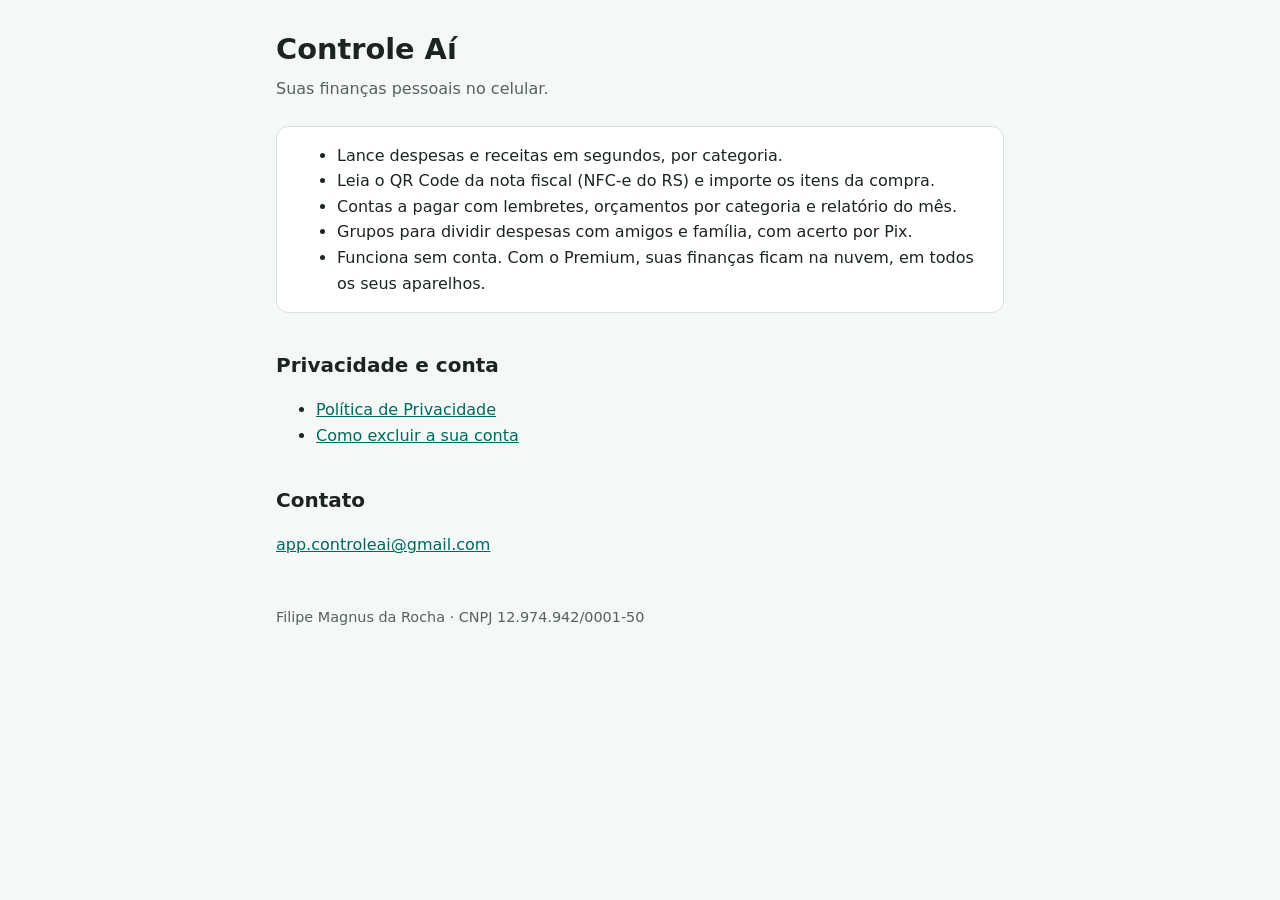
==== controleai/index.html @ 451207ce "Controle Aí: política de privacidade e exclusão de conta Páginas exigidas pelas lojas: política de p" ====
<!doctype html>
<html lang="pt-BR">
<head>
  <meta charset="utf-8">
  <meta name="viewport" content="width=device-width, initial-scale=1">
  <title>Controle Aí</title>
  <meta name="description" content="Controle Aí: suas finanças pessoais no celular, com leitura de nota fiscal e grupos para dividir despesas.">
  <link rel="stylesheet" href="../estilo.css">
</head>
<body>
<main>
  <h1>Controle Aí</h1>
  <p class="subtitulo">Suas finanças pessoais no celular.</p>

  <div class="cartao">
    <ul>
      <li>Lance despesas e receitas em segundos, por categoria.</li>
      <li>Leia o QR Code da nota fiscal (NFC-e do RS) e importe os itens da compra.</li>
      <li>Contas a pagar com lembretes, orçamentos por categoria e relatório do mês.</li>
      <li>Grupos para dividir despesas com amigos e família, com acerto por Pix.</li>
      <li>Funciona sem conta. Com o Premium, suas finanças ficam na nuvem, em todos os seus aparelhos.</li>
    </ul>
  </div>

  <h2>Privacidade e conta</h2>
  <ul>
    <li><a href="privacidade.html">Política de Privacidade</a></li>
    <li><a href="excluir-conta.html">Como excluir a sua conta</a></li>
  </ul>

  <h2>Contato</h2>
  <p><a href="mailto:app.controleai@gmail.com">app.controleai@gmail.com</a></p>

  <footer>Filipe Magnus da Rocha · CNPJ 12.974.942/0001-50</footer>
</main>
</body>
</html>
---- estilo.css ----
:root {
  --fundo: #f4f8f7;
  --texto: #1b2422;
  --suave: #55625f;
  --destaque: #00695c;
  --cartao: #ffffff;
  --borda: #d6e0dd;
}

@media (prefers-color-scheme: dark) {
  :root {
    --fundo: #101614;
    --texto: #e1e8e6;
    --suave: #a3b1ad;
    --destaque: #7fd4c4;
    --cartao: #18201e;
    --borda: #2c3735;
  }
}

* { box-sizing: border-box; }

body {
  margin: 0;
  background: var(--fundo);
  color: var(--texto);
  font: 16px/1.6 system-ui, -apple-system, "Segoe UI", Roboto, sans-serif;
}

main {
  max-width: 760px;
  margin: 0 auto;
  padding: 32px 16px 64px;
}

h1 { font-size: 1.8rem; line-height: 1.25; margin: 0 0 8px; }
h2 { font-size: 1.25rem; margin: 36px 0 8px; }
h3 { font-size: 1.05rem; margin: 24px 0 4px; }
p, li { color: var(--texto); }
a { color: var(--destaque); }

.subtitulo { color: var(--suave); margin: 0 0 24px; }

.cartao {
  background: var(--cartao);
  border: 1px solid var(--borda);
  border-radius: 12px;
  padding: 16px 20px;
  margin: 16px 0;
}

.cartao > :first-child { margin-top: 0; }
.cartao > :last-child { margin-bottom: 0; }

table {
  width: 100%;
  border-collapse: collapse;
  margin: 12px 0;
  font-size: 0.95rem;
}

th, td {
  text-align: left;
  vertical-align: top;
  padding: 8px;
  border-bottom: 1px solid var(--borda);
}

th { color: var(--suave); font-weight: 600; }

/* Tabela vira lista no celular. */
@media (max-width: 600px) {
  table, thead, tbody, tr, th, td { display: block; }
  thead { display: none; }
  tr { border-bottom: 1px solid var(--borda); padding: 8px 0; }
  td { border: none; padding: 2px 0; }
  td::before {
    content: attr(data-rotulo) ": ";
    color: var(--suave);
    font-weight: 600;
  }
}

nav { margin-bottom: 24px; font-size: 0.95rem; }
nav a { margin-right: 16px; }

footer {
  margin-top: 48px;
  color: var(--suave);
  font-size: 0.9rem;
}
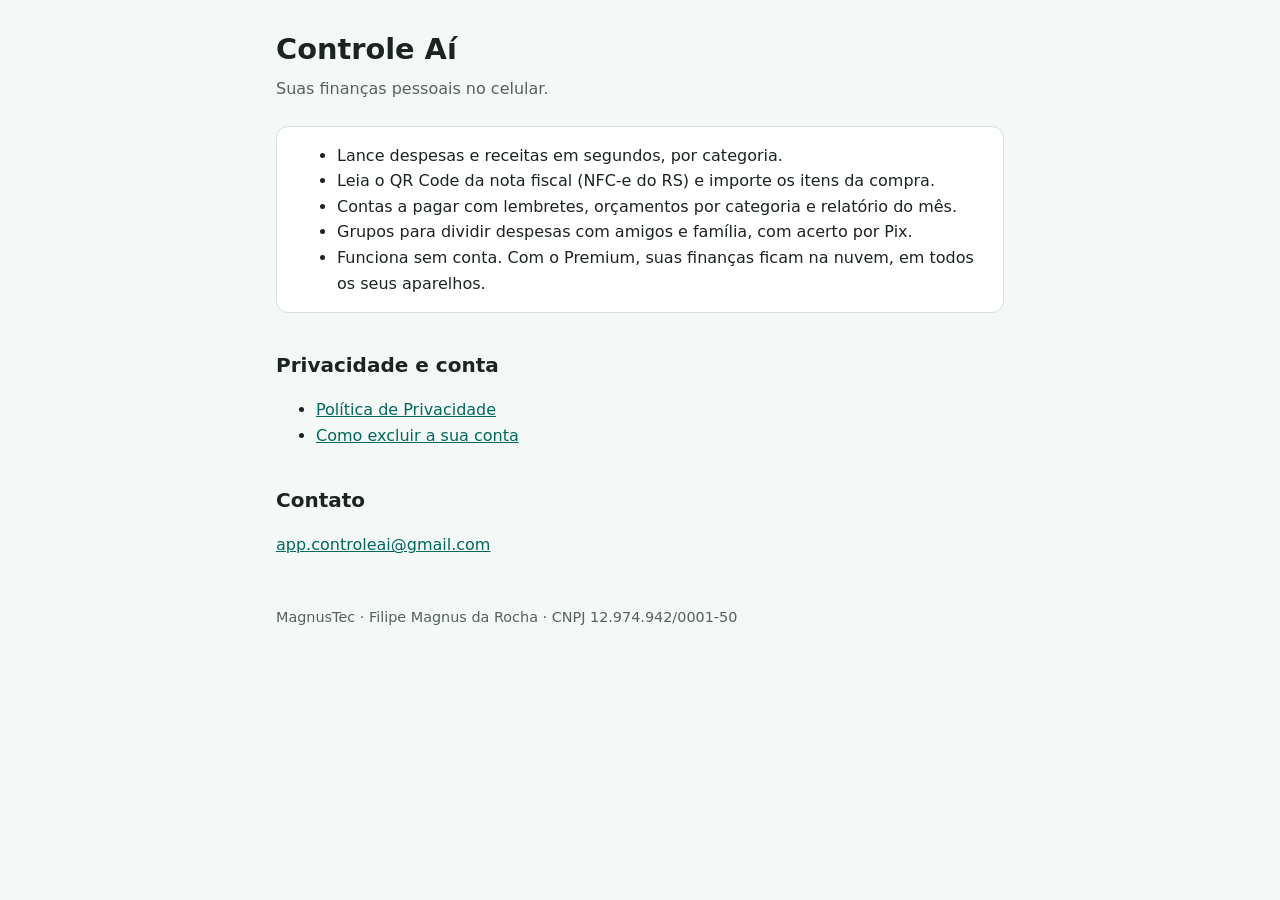
==== commit 30895c72: "Páginas com a marca MagnusTec Co-Authored-By: Claude Opus 5.5 <noreply@anthropic.com>" ====
--- a/controleai/index.html
+++ b/controleai/index.html
@@ -31,7 +31,7 @@
   <h2>Contato</h2>
   <p><a href="mailto:app.controleai@gmail.com">app.controleai@gmail.com</a></p>
 
-  <footer>Filipe Magnus da Rocha · CNPJ 12.974.942/0001-50</footer>
+  <footer>MagnusTec · Filipe Magnus da Rocha · CNPJ 12.974.942/0001-50</footer>
 </main>
 </body>
 </html>
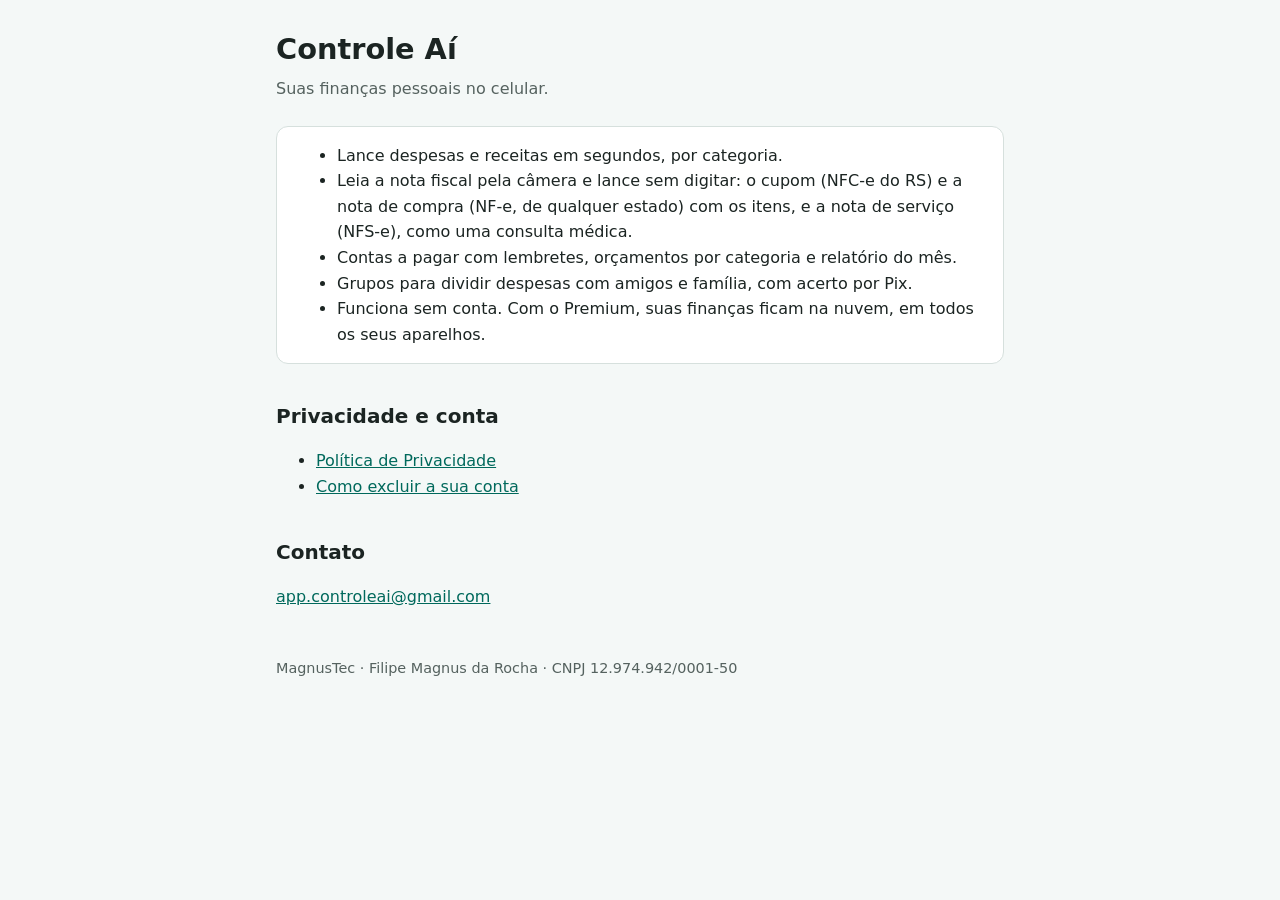
==== commit 8c120682: "Página do Controle Aí: leitura de NFC-e, NF-e e NFS-e Co-Authored-By: Claude Opus 5.5 <noreply@anthr" ====
--- a/controleai/index.html
+++ b/controleai/index.html
@@ -15,7 +15,9 @@
   <div class="cartao">
     <ul>
       <li>Lance despesas e receitas em segundos, por categoria.</li>
-      <li>Leia o QR Code da nota fiscal (NFC-e do RS) e importe os itens da compra.</li>
+      <li>Leia a nota fiscal pela câmera e lance sem digitar: o cupom (NFC-e do RS) e a nota
+      de compra (NF-e, de qualquer estado) com os itens, e a nota de serviço (NFS-e), como uma
+      consulta médica.</li>
       <li>Contas a pagar com lembretes, orçamentos por categoria e relatório do mês.</li>
       <li>Grupos para dividir despesas com amigos e família, com acerto por Pix.</li>
       <li>Funciona sem conta. Com o Premium, suas finanças ficam na nuvem, em todos os seus aparelhos.</li>
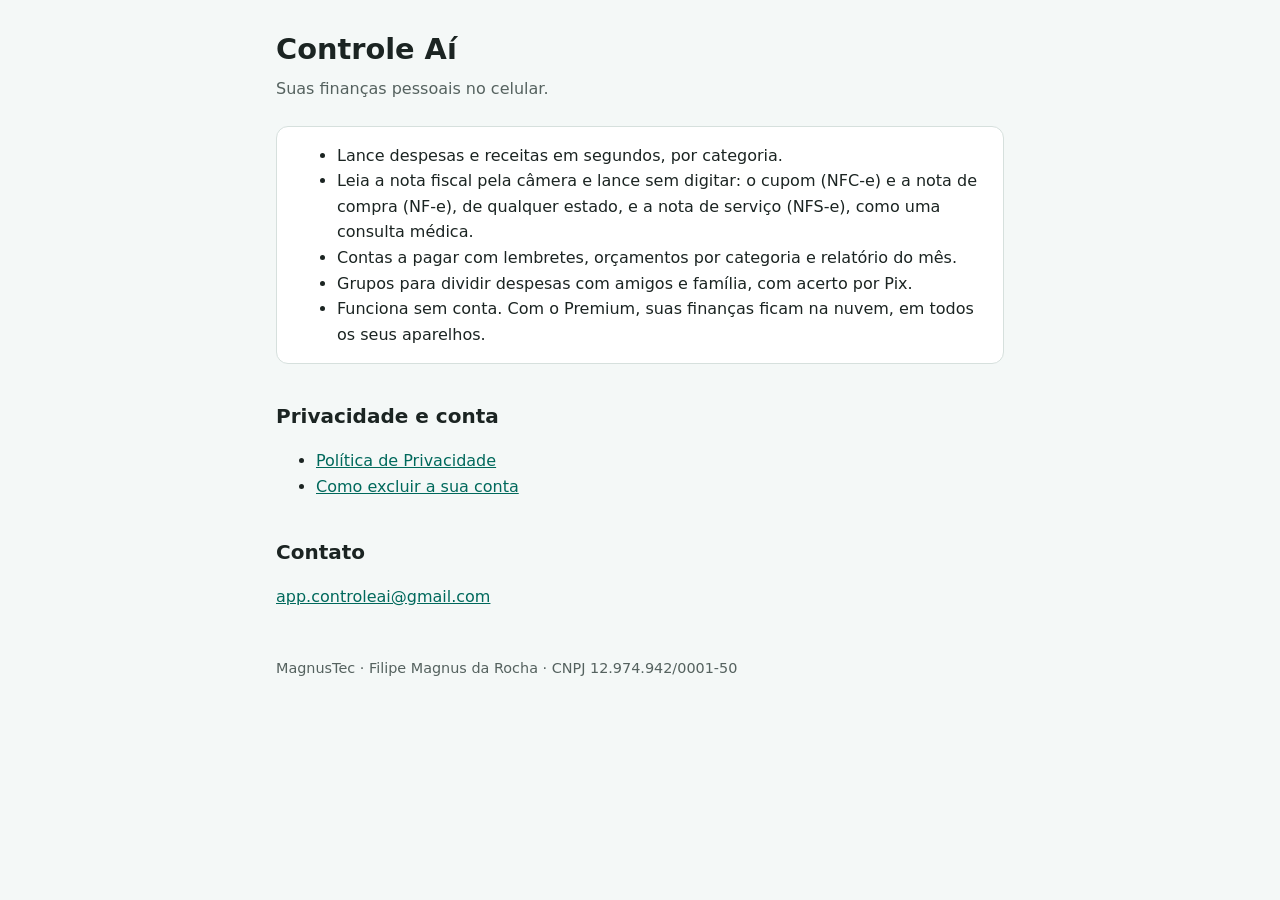
==== commit 42c635dc: "Controle Aí: NFC-e de todos os estados A política passa a citar o site da Secretaria da Fazenda do e" ====
--- a/controleai/index.html
+++ b/controleai/index.html
@@ -15,8 +15,8 @@
   <div class="cartao">
     <ul>
       <li>Lance despesas e receitas em segundos, por categoria.</li>
-      <li>Leia a nota fiscal pela câmera e lance sem digitar: o cupom (NFC-e do RS) e a nota
-      de compra (NF-e, de qualquer estado) com os itens, e a nota de serviço (NFS-e), como uma
+      <li>Leia a nota fiscal pela câmera e lance sem digitar: o cupom (NFC-e) e a nota
+      de compra (NF-e), de qualquer estado, e a nota de serviço (NFS-e), como uma
       consulta médica.</li>
       <li>Contas a pagar com lembretes, orçamentos por categoria e relatório do mês.</li>
       <li>Grupos para dividir despesas com amigos e família, com acerto por Pix.</li>
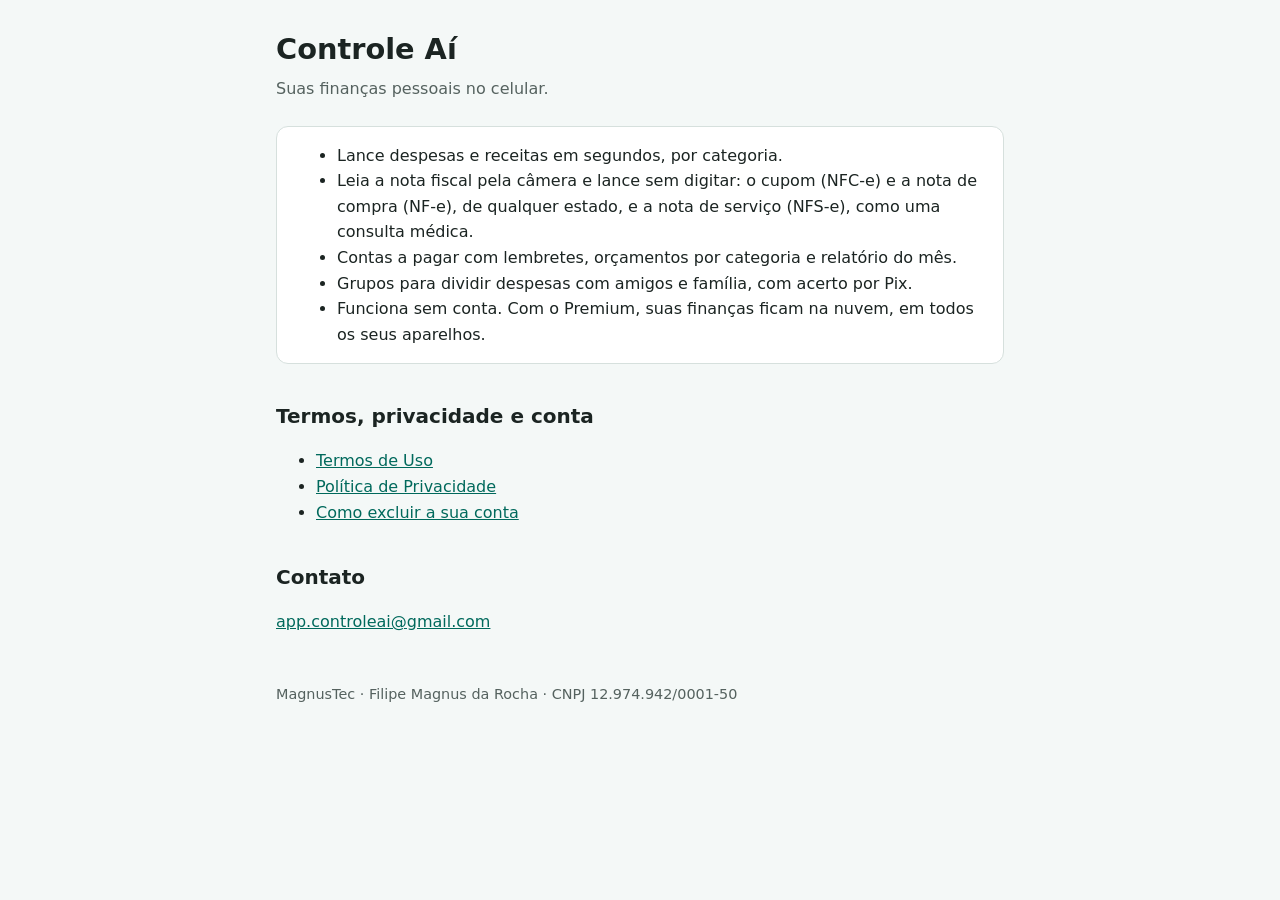
==== commit 45678714: "Controle Aí: Termos de Uso Nova página controleai/termos.html (assinatura Premium com renovação auto" ====
--- a/controleai/index.html
+++ b/controleai/index.html
@@ -24,8 +24,9 @@
     </ul>
   </div>
 
-  <h2>Privacidade e conta</h2>
+  <h2>Termos, privacidade e conta</h2>
   <ul>
+    <li><a href="termos.html">Termos de Uso</a></li>
     <li><a href="privacidade.html">Política de Privacidade</a></li>
     <li><a href="excluir-conta.html">Como excluir a sua conta</a></li>
   </ul>
